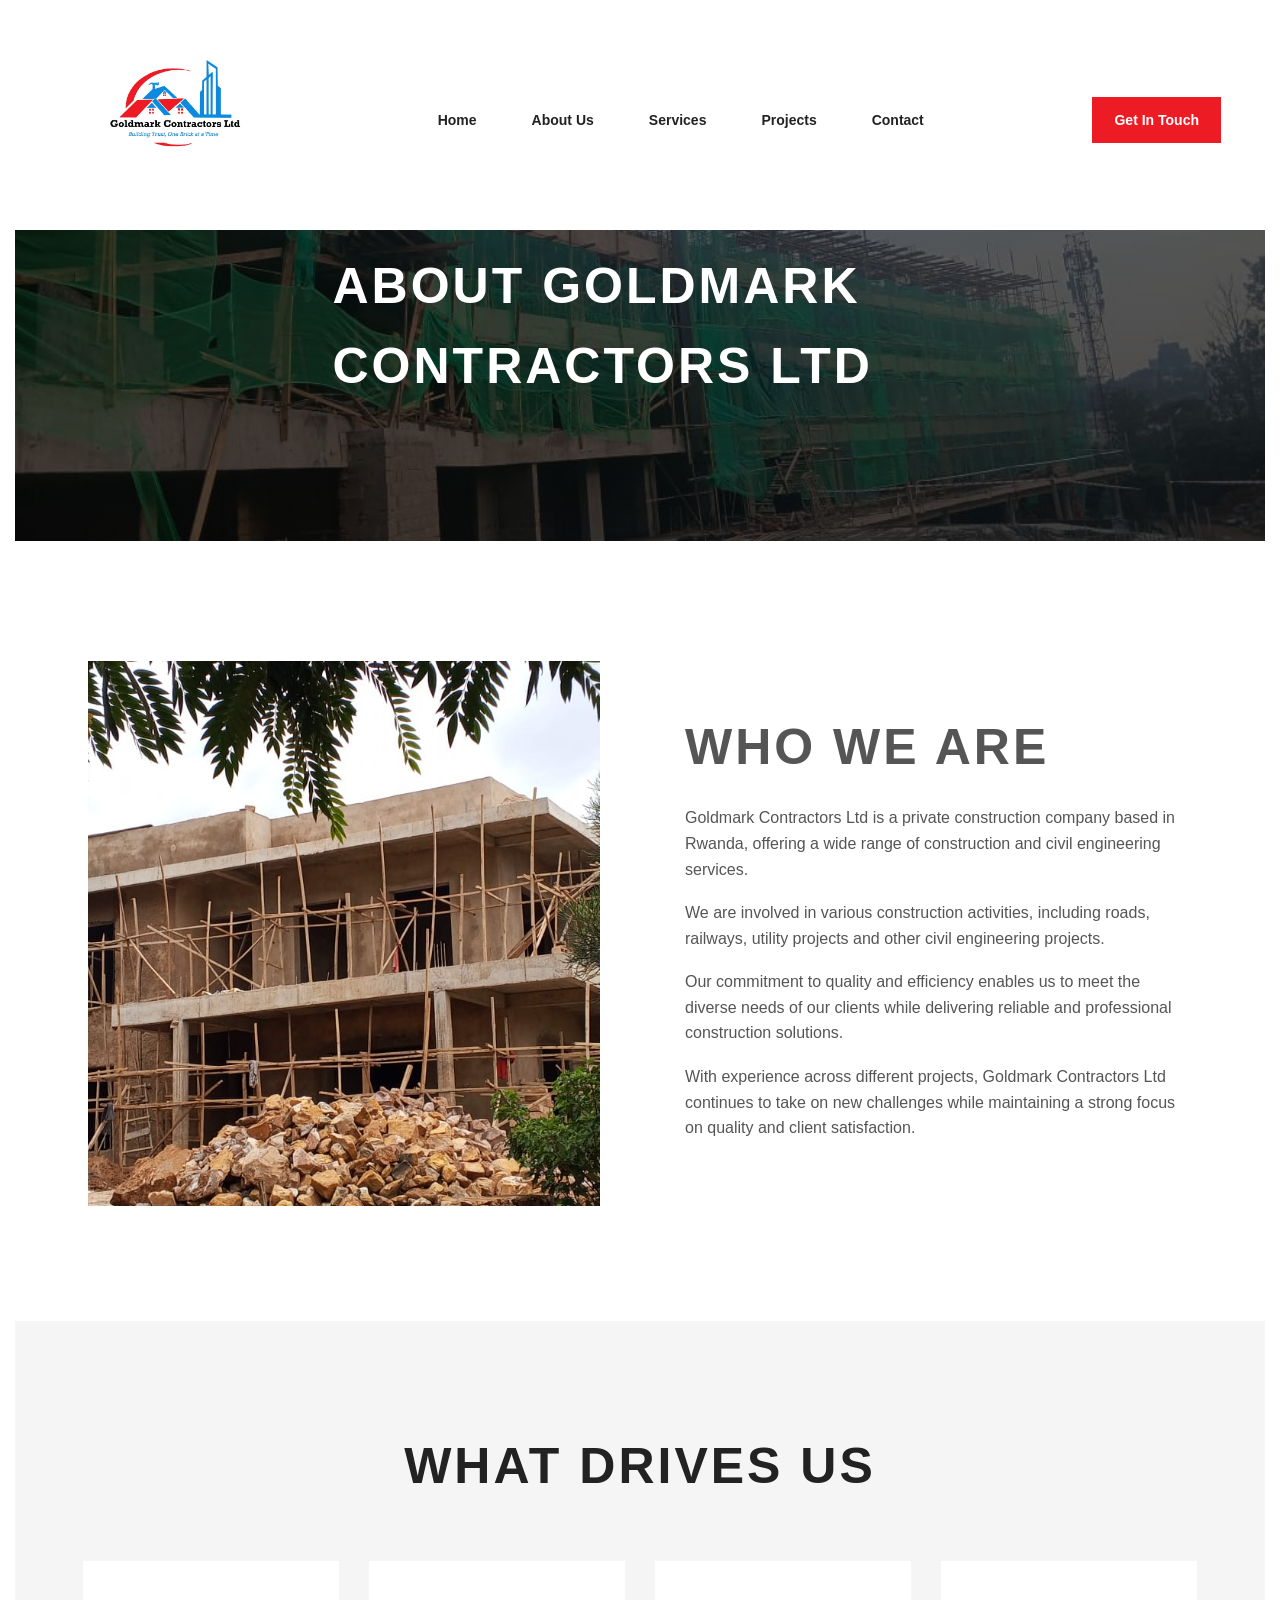
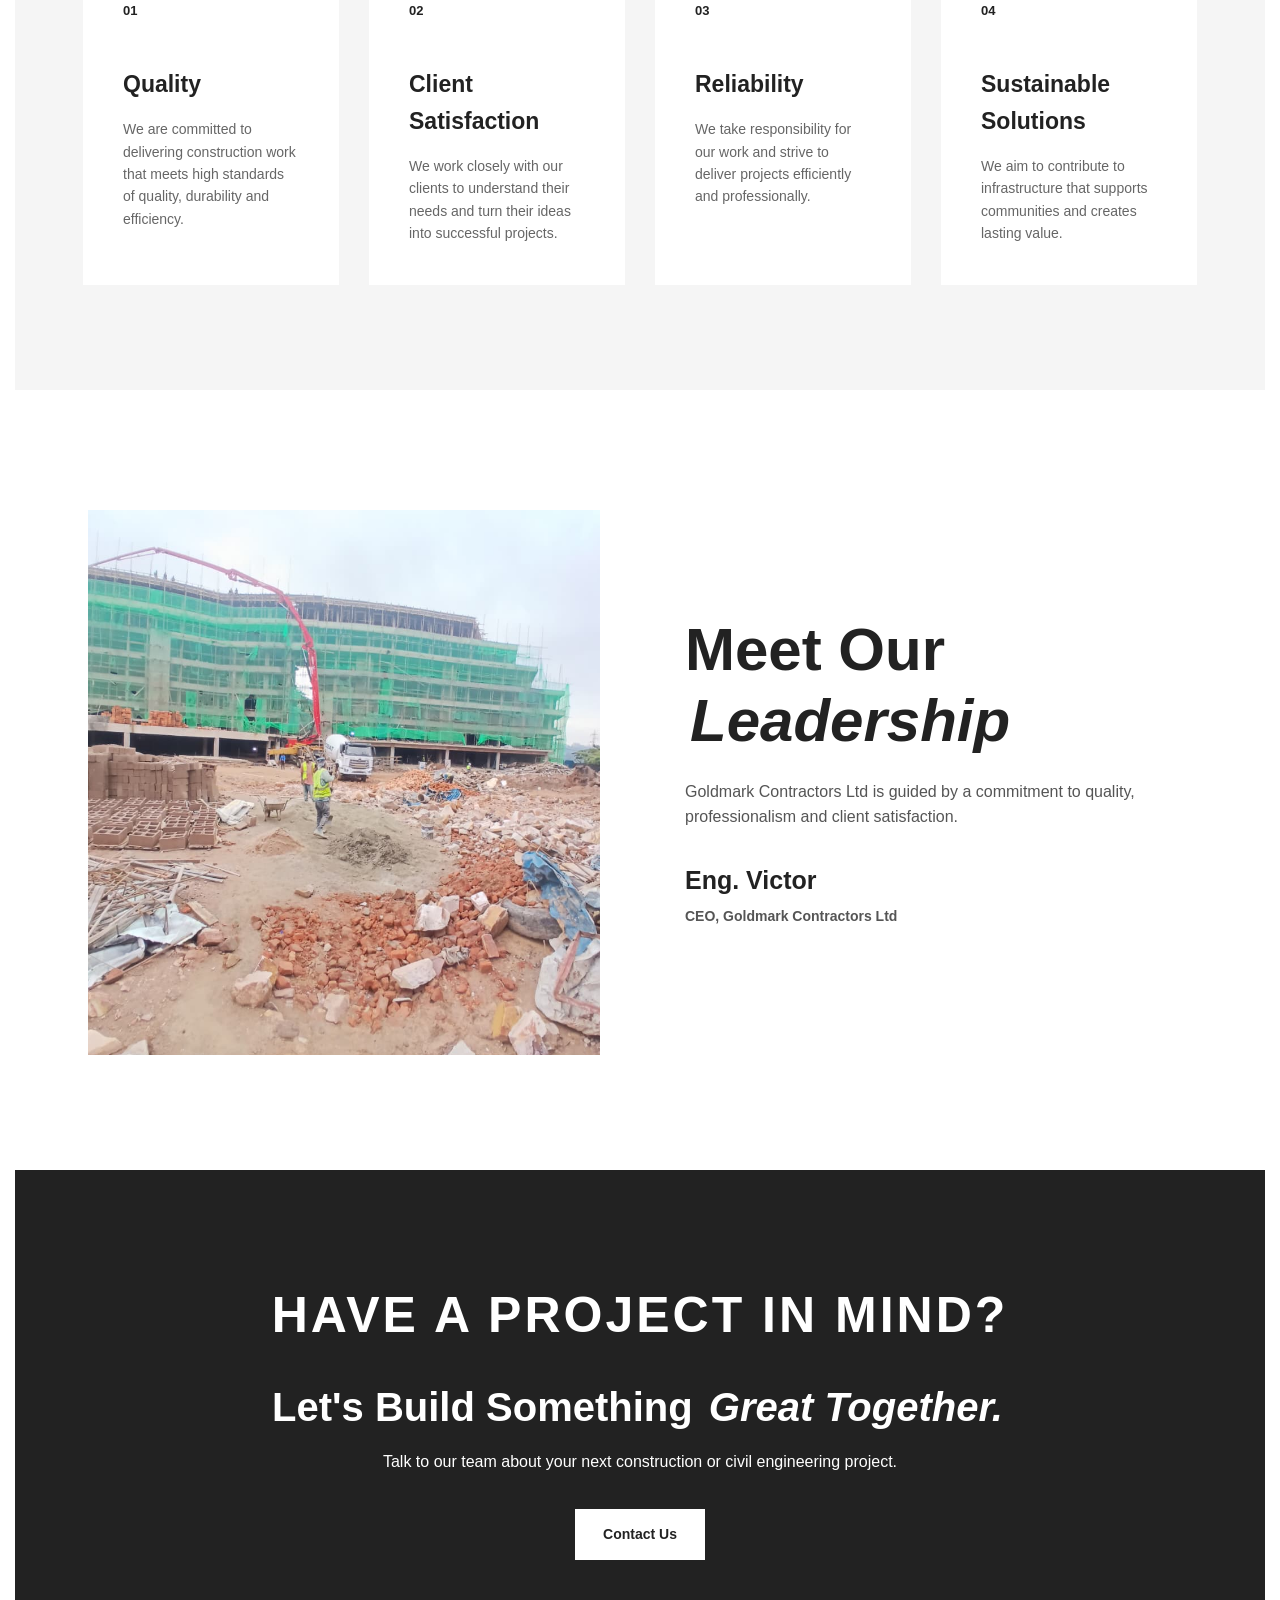
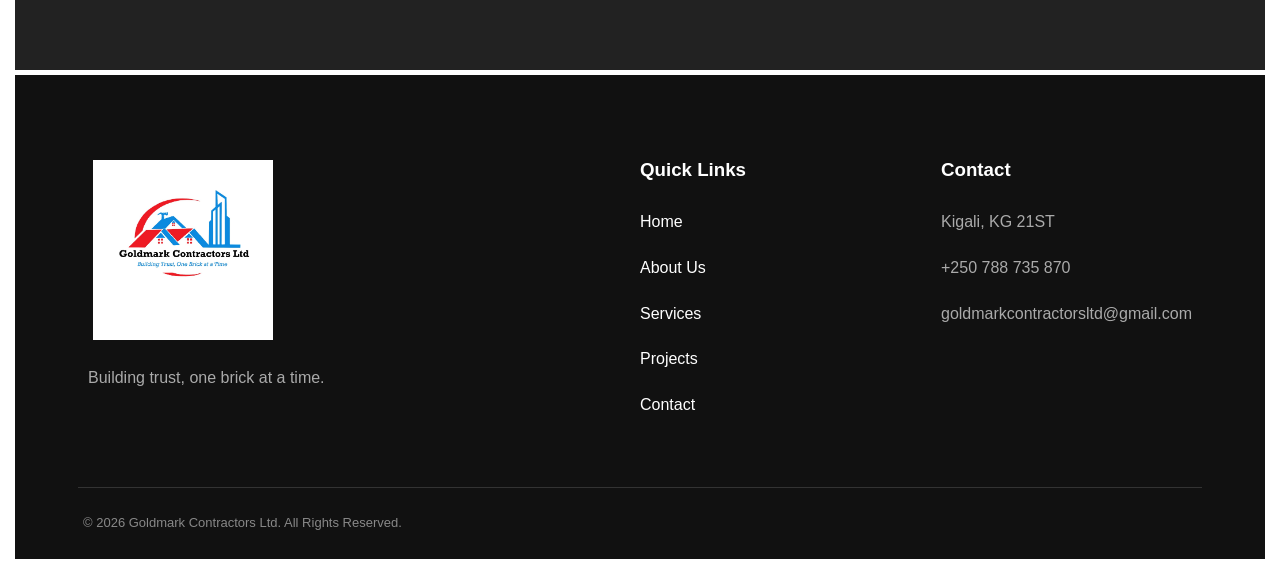
==== about.html @ 4ce862ca "Initial website" ====
```html
<!DOCTYPE html>
<html lang="en">

<head>

    <meta charset="UTF-8">

    <meta name="viewport" content="width=device-width, initial-scale=1.0">

    <title>About Us | Goldmark Contractors Ltd</title>

    <meta name="description"
        content="Learn more about Goldmark Contractors Ltd, our experience, values and commitment to quality construction.">

    <link rel="stylesheet" href="css/style.css">
    <link rel="stylesheet" href="css/about.css">

</head>


<body>


    <!-- ================= NAVIGATION ================= -->

    <header class="header">

        <nav class="navbar">

            <a href="index.html" class="logo">
                <img src="images/logo.jpeg"
                     alt="Goldmark Contractors Ltd Logo">
            </a>


            <ul class="nav-links">

                <li>
                    <a href="index.html">Home</a>
                </li>

                <li>
                    <a href="about.html">About Us</a>
                </li>

                <li>
                    <a href="services.html">Services</a>
                </li>

                <li>
                    <a href="projects.html">Projects</a>
                </li>

                <li>
                    <a href="contact.html">Contact</a>
                </li>

            </ul>


            <a href="contact.html" class="nav-button">
                Get In Touch
            </a>


            <button class="menu-toggle" id="menu-toggle">
                ☰
            </button>

        </nav>

    </header>



    <!-- ================= PAGE HERO ================= -->

    <section class="page-hero">

        <div class="page-hero-content">

            <p class="section-label">
                ABOUT GOLDMARK CONTRACTORS LTD
            </p>

           <!-- <h1>
                Building Trust,
                <span>One Brick at a Time.</span>
            </h1>-->

        </div>

    </section>



    <!-- ================= ABOUT INTRO ================= -->

    <section class="about-section section">

        <div class="about-grid">


            <div class="about-image">

                <img
                    src="images/project1.jpeg"
                    alt="Goldmark Contractors construction project"
                >

            </div>


            <div class="about-content">

                <p class="section-label">
                    WHO WE ARE
                </p>

                <!--<h2>
                    About Goldmark
                    <span>Contractors Ltd</span>
                </h2>-->

                <p>
                    Goldmark Contractors Ltd is a private construction
                    company based in Rwanda, offering a wide range of
                    construction and civil engineering services.
                </p>

                <p>
                    We are involved in various construction activities,
                    including roads, railways, utility projects and
                    other civil engineering projects.
                </p>

                <p>
                    Our commitment to quality and efficiency enables us
                    to meet the diverse needs of our clients while
                    delivering reliable and professional construction
                    solutions.
                </p>

                <p>
                    With experience across different projects, Goldmark
                    Contractors Ltd continues to take on new challenges
                    while maintaining a strong focus on quality and
                    client satisfaction.
                </p>

            </div>

        </div>

    </section>



    <!-- ================= VALUES ================= -->

    <section class="values-section">

        <div class="section-heading center">

            <p class="section-label">
                WHAT DRIVES US
            </p>

           <!-- <h2>
                Our <span>Commitment</span>
            </h2>
        -->
        </div>


        <div class="values-grid">


            <div class="value-card">

                <div class="value-number">
                    01
                </div>

                <h3>
                    Quality
                </h3>

                <p>
                    We are committed to delivering construction
                    work that meets high standards of quality,
                    durability and efficiency.
                </p>

            </div>


            <div class="value-card">

                <div class="value-number">
                    02
                </div>

                <h3>
                    Client Satisfaction
                </h3>

                <p>
                    We work closely with our clients to understand
                    their needs and turn their ideas into successful
                    projects.
                </p>

            </div>


            <div class="value-card">

                <div class="value-number">
                    03
                </div>

                <h3>
                    Reliability
                </h3>

                <p>
                    We take responsibility for our work and strive
                    to deliver projects efficiently and professionally.
                </p>

            </div>


            <div class="value-card">

                <div class="value-number">
                    04
                </div>

                <h3>
                    Sustainable Solutions
                </h3>

                <p>
                    We aim to contribute to infrastructure that
                    supports communities and creates lasting value.
                </p>

            </div>

        </div>

    </section>



    <!-- ================= CEO ================= -->

    <section class="ceo-section section">

        <div class="ceo-grid">


            <div class="ceo-image">

                <img
                    src="images/project2.jpeg"
                    alt="Goldmark Contractors Ltd"
                >

            </div>


            <div class="ceo-content">

                <!--<p class="section-label">
                    LEADERSHIP
                </p>
            -->
                <h2>
                    Meet Our
                    <span>Leadership</span>
                </h2>

                <p>
                    Goldmark Contractors Ltd is guided by a commitment
                    to quality, professionalism and client satisfaction.
                </p>

                <h3>
                    Eng. Victor
                </h3>

                <p class="ceo-title">
                    CEO, Goldmark Contractors Ltd
                </p>

            </div>

        </div>

    </section>



    <!-- ================= CTA ================= -->

    <section class="cta">

        <div>

            <p class="section-label">
                HAVE A PROJECT IN MIND?
            </p>

            <h2>
                Let's Build Something
                <span>Great Together.</span>
            </h2>

            <p>
                Talk to our team about your next construction
                or civil engineering project.
            </p>

            <a href="contact.html" class="btn secondary-btn">
                Contact Us
            </a>

        </div>

    </section>



    <!-- ================= FOOTER ================= -->

    <footer class="footer">

        <div class="footer-content">


            <div class="footer-column">

                <a href="index.html" class="logo">

                    <img
                        src="images/logo.jpeg"
                        alt="Goldmark Contractors Ltd Logo"
                    >

                </a>

                <p>
                    Building trust, one brick at a time.
                </p>

            </div>


            <div class="footer-column">

                <h3>
                    Quick Links
                </h3>

                <a href="index.html">Home</a>

                <a href="about.html">About Us</a>

                <a href="services.html">Services</a>

                <a href="projects.html">Projects</a>

                <a href="contact.html">Contact</a>

            </div>


            <div class="footer-column">

                <h3>
                    Contact
                </h3>

                <p>
                    Kigali, KG 21ST
                </p>

                <p>
                    +250 788 735 870
                </p>

                <p>
                    goldmarkcontractorsltd@gmail.com
                </p>

            </div>

        </div>


        <div class="footer-bottom">

            <p>
                © 2026 Goldmark Contractors Ltd.
                All Rights Reserved.
            </p>

        </div>

    </footer>


    <script src="js/script.js"></script>

</body>

</html>
---- css/style.css ----
/* =========================
   GENERAL
========================= */

* {
    margin: 5;
    padding: 0;
    box-sizing: border-box;
}

html {
    scroll-behavior: smooth;
}

body {
    font-family: Arial, Helvetica, sans-serif;
    color: #222;
    background: #ffffff;
    line-height: 1.6;
}

a {
    text-decoration: none;
    color: inherit;
}

img {
    max-width: 100%;
    display: block;
}


/* =========================
   NAVIGATION
========================= */

.header {
    width: 100%;
    position: absolute;
    top: 0;
    left: 0;
    z-index: 1000;
}

.navbar {
    width: 100%;
    min-height: 95px;
    padding: 10px 5%;

    display: flex;
    align-items: center;
    justify-content: space-between;

    background: white;
}

.logo {
    display: flex;
    align-items: center;
}

.logo img {
    width: 180px;
    height: auto;
    display: block;
}

.nav-links {
    display: flex;
    gap: 35px;
    list-style: none;
}

.nav-links a {
    font-size: 14px;
    font-weight: 600;
    color: #222;
}

.nav-links a:hover {
    opacity: 0.6;
}

.nav-button {
    background: #ed1c24;
    color: white;

    padding: 12px 22px;

    font-size: 14px;
    font-weight: 600;

    transition: 0.3s ease;
}

.nav-button:hover {
    background: #1689d8;
}

.menu-toggle {
    display: none;
    border: none;
    background: transparent;
    font-size: 28px;
    cursor: pointer;
}


/* =========================
   HERO
========================= */

.hero {
    min-height: 750px;

    display: flex;
    align-items: center;

    position: relative;
    overflow: hidden;

    color: white;

    background-image:
        linear-gradient(
            rgba(0, 0, 0, 0.55),
            rgba(0, 0, 0, 0.55)
        ),
        url("../images/project1.jpeg");

    background-size: 110%;
    background-position: center;

    animation: heroMovement 15s ease-in-out infinite alternate;
}
@keyframes heroMovement {

    0% {
        background-position: center center;
        background-size: 110%;
    }

    100% {
        background-position: center 45%;
        background-size: 120%;
    }

}

.hero-content {
    width: 90%;
    max-width: 1200px;
    margin: auto;
    padding-top: 80px;
}

.hero-small-text,
.section-label {
    font-size: 50px;
    font-weight: 900;
    letter-spacing: 3px;
    margin-bottom: 15px;
}

.hero h1 {
    max-width: 700px;
    font-size: clamp(15px, 7vw, 40px);
    line-height: 1;
    margin-bottom: 25px;
}

.hero h1 span,
.section-heading span,
.cta span {
    font-style: italic;
}

.hero-description {
    max-width: 600px;
    font-size: 18px;
    margin-bottom: 35px;
}

.hero-buttons {
    display: flex;
    gap: 15px;
}

.btn {
    display: inline-block;
    padding: 14px 28px;
    font-weight: 700;
    font-size: 14px;
    transition: 0.3s ease;
}

.primary-btn {
    background: #222;
    color: white;
}

.primary-btn:hover {
    transform: translateY(-3px);
}

.secondary-btn {
    background: white;
    color: #222;
}

.secondary-btn:hover {
    transform: translateY(-3px);
}


/* =========================
   SECTIONS
========================= */

.section {
    width: 90%;
    max-width: 1500px;
    margin: auto;
    padding: 100px 0;
}

.section-heading {
    max-width: 650px;
    margin-bottom: 50px;
}

.section-heading h2 {
    font-size: clamp(38px, 5vw, 60px);
    line-height: 1.1;
    margin-bottom: 20px;
}

.center {
    text-align: center;
    margin-left: auto;
    margin-right: auto;
}


/* =========================
   INTRO
========================= */

.intro-content {
    display: grid;
    grid-template-columns: 1fr 1fr;
    gap: 70px;
}

.intro-text h3 {
    font-size: 30px;
    margin-bottom: 20px;
}

.intro-text p {
    margin-bottom: 20px;
    color: #555;
}

.text-link {
    display: inline-block;
    margin-top: 15px;
    font-weight: 700;
}


/* =========================
   STATS
========================= */

.stats {
    width: 100%;
    padding: 70px 5%;

    display: grid;
    grid-template-columns: repeat(4, 1fr);

    background: #222;
    color: white;
    text-align: center;
}

.stat h3 {
    font-size: 45px;
    margin-bottom: 5px;
}

.stat p {
    font-size: 14px;
    opacity: 0.8;
}


/* =========================
   SERVICES
========================= */

.services {
    background: #f5f5f5;
    max-width: none;
    padding-left: 5%;
    padding-right: 5%;
}

.service-grid {
    max-width: 1200px;
    margin: auto;

    display: grid;
    grid-template-columns: repeat(4, 1fr);
    gap: 20px;
}

.service-card {
    background: white;
    padding: 35px;
    min-height: 300px;
    transition: 0.3s ease;
}

.service-card:hover {
    transform: translateY(-8px);
}

.service-number {
    font-size: 13px;
    font-weight: 700;
    margin-bottom: 40px;
}

.service-card h3 {
    font-size: 22px;
    margin-bottom: 15px;
}

.service-card p {
    color: #666;
    font-size: 14px;
    margin-bottom: 25px;
}

.service-card a {
    font-weight: 700;
    font-size: 13px;
}


/* =========================
   PROJECTS
========================= */

.project-grid {
    display: grid;
    grid-template-columns: repeat(3, 1fr);
    gap: 25px;
}

.project-card {
    background: #f5f5f5;
}

.project-image {
    height: 300px;
    overflow: hidden;
}

.project-image img {
    width: 100%;
    height: 100%;

    object-fit: cover;

    transition: transform 0.5s ease;
}

.project-card:hover .project-image img {
    transform: scale(1.05);
}

.image-placeholder {
    height: 100%;

    display: flex;
    align-items: center;
    justify-content: center;

    background: #ddd;
    color: #777;
}

.project-info {
    padding: 25px;
}

.project-info p {
    font-size: 12px;
    text-transform: uppercase;
    letter-spacing: 2px;
    margin-bottom: 5px;
}

.project-info h3 {
    font-size: 22px;
}

.center-button {
    text-align: center;
    margin-top: 45px;
}


/* =========================
   CTA
========================= */

.cta {
    padding: 100px 5%;
    background: #222;
    color: white;
    text-align: center;
}

.cta h2 {
    max-width: 800px;
    margin: 15px auto 20px;

    font-size: clamp(25px, 5vw, 40px);
    line-height: 1.1;
}

.cta p {
    margin-bottom: 30px;
}


/* =========================
   FOOTER
========================= */

.footer {
    background: #111;
    color: white;
    padding: 70px 5% 20px;
}

.footer-content {
    max-width: 1200px;
    margin: auto;

    display: grid;
    grid-template-columns: 2fr 1fr 1fr;
    gap: 50px;
}

.footer-column {
    display: flex;
    flex-direction: column;
    gap: 10px;
}

.footer-column h3 {
    margin-bottom: 10px;
}

.footer-column p {
    color: #aaa;
}

.footer-bottom {
    max-width: 1200px;
    margin: 60px auto 0;
    padding-top: 20px;
    border-top: 1px solid #333;

    font-size: 13px;
    color: #888;
}


/* =========================
   MOBILE
========================= */

@media (max-width: 900px) {

    .navbar {
        min-height: 80px;
        padding: 10px 5%;
    }

    .logo img {
        width: 140px;
    }

    .nav-links {
        display: none;

        position: absolute;
        top: 80px;
        left: 0;

        width: 100%;

        background: white;

        flex-direction: column;

        gap: 0;

        padding: 15px 5%;

        box-shadow: 0 8px 20px rgba(0, 0, 0, 0.08);
    }

    .nav-links.active {
        display: flex;
    }

    .nav-links li {
        width: 100%;
    }

    .nav-links a {
        display: block;
        padding: 14px 0;
    }

    .nav-button {
        display: none;
    }

    .menu-toggle {
        display: block;

        border: none;
        background: transparent;

        color: #222;

        font-size: 28px;

        cursor: pointer;
    }

}
@media (max-width: 600px) {

    .hero {
        min-height: 650px;
    }

    .hero h1 {
        font-size: 52px;
    }

    .hero-buttons {
        flex-direction: column;
        align-items: flex-start;
    }

    .stats {
        grid-template-columns: 1fr;
    }

    .service-grid {
        grid-template-columns: 1fr;
    }

    .section {
        padding: 70px 0;
    }

}

@media (max-width: 900px) {

    .about-grid,
    .ceo-grid {
        grid-template-columns: 1fr;
    }

    .values-grid {
        grid-template-columns: repeat(2, 1fr);
    }

    .about-image,
    .ceo-image {
        height: 400px;
    }

}


@media (max-width: 600px) {

    .values-grid {
        grid-template-columns: 1fr;
    }

}
---- css/about.css ----
/* =========================
   PAGE HERO
========================= */

.page-hero {
    min-height: 500px;

    display: flex;
    align-items: center;

    background:
        linear-gradient(
            rgba(0, 0, 0, 0.60),
            rgba(0, 0, 0, 0.60)
        ),
        url("../images/project3.jpeg");

    background-size: cover;
    background-position: center;

    color: white;
}

.page-hero-content {
    width: 50%;
    max-width: 1200px;
    margin: auto;
    padding-top: 80px;
}

.page-hero h1 {
    max-width: 750px;

    font-size: clamp(45px, 6vw, 75px);
    line-height: 1.05;
}

.page-hero h1 span {
    display: block;
    font-style: italic;
}


/* =========================
   ABOUT
========================= */

.about-grid {
    display: grid;
    grid-template-columns: 1fr 1fr;
    gap: 70px;

    align-items: center;
}

.about-image {
    height: 550px;
    overflow: hidden;
}

.about-image img {
    width: 100%;
    height: 100%;
    object-fit: cover;
}

.about-content h2 {
    font-size: clamp(38px, 5vw, 60px);
    line-height: 1.1;
    margin-bottom: 25px;
}

.about-content h2 span {
    display: block;
    font-style: italic;
}

.about-content p {
    color: #555;
    margin-bottom: 18px;
}


/* =========================
   VALUES
========================= */

.values-section {
    padding: 100px 5%;
    background: #f5f5f5;
}

.values-grid {
    max-width: 1200px;
    margin: auto;

    display: grid;
    grid-template-columns: repeat(4, 1fr);
    gap: 20px;
}

.value-card {
    background: white;
    padding: 35px;
    min-height: 280px;

    transition: 0.3s ease;
}

.value-card:hover {
    transform: translateY(-8px);
}

.value-number {
    font-size: 13px;
    font-weight: 700;

    margin-bottom: 45px;
}

.value-card h3 {
    font-size: 23px;
    margin-bottom: 15px;
}

.value-card p {
    color: #666;
    font-size: 14px;
}


/* =========================
   CEO
========================= */

.ceo-grid {
    display: grid;
    grid-template-columns: 1fr 1fr;
    gap: 70px;

    align-items: center;
}

.ceo-image {
    height: 550px;
    overflow: hidden;
}

.ceo-image img {
    width: 100%;
    height: 100%;
    object-fit: cover;
}

.ceo-content h2 {
    font-size: clamp(38px, 5vw, 60px);
    line-height: 1.1;
    margin-bottom: 25px;
}

.ceo-content h2 span {
    display: block;
    font-style: italic;
}

.ceo-content p {
    color: #555;
    margin-bottom: 20px;
}

.ceo-content h3 {
    font-size: 25px;
    margin-top: 30px;
}

.ceo-title {
    font-size: 14px;
    font-weight: 600;
}
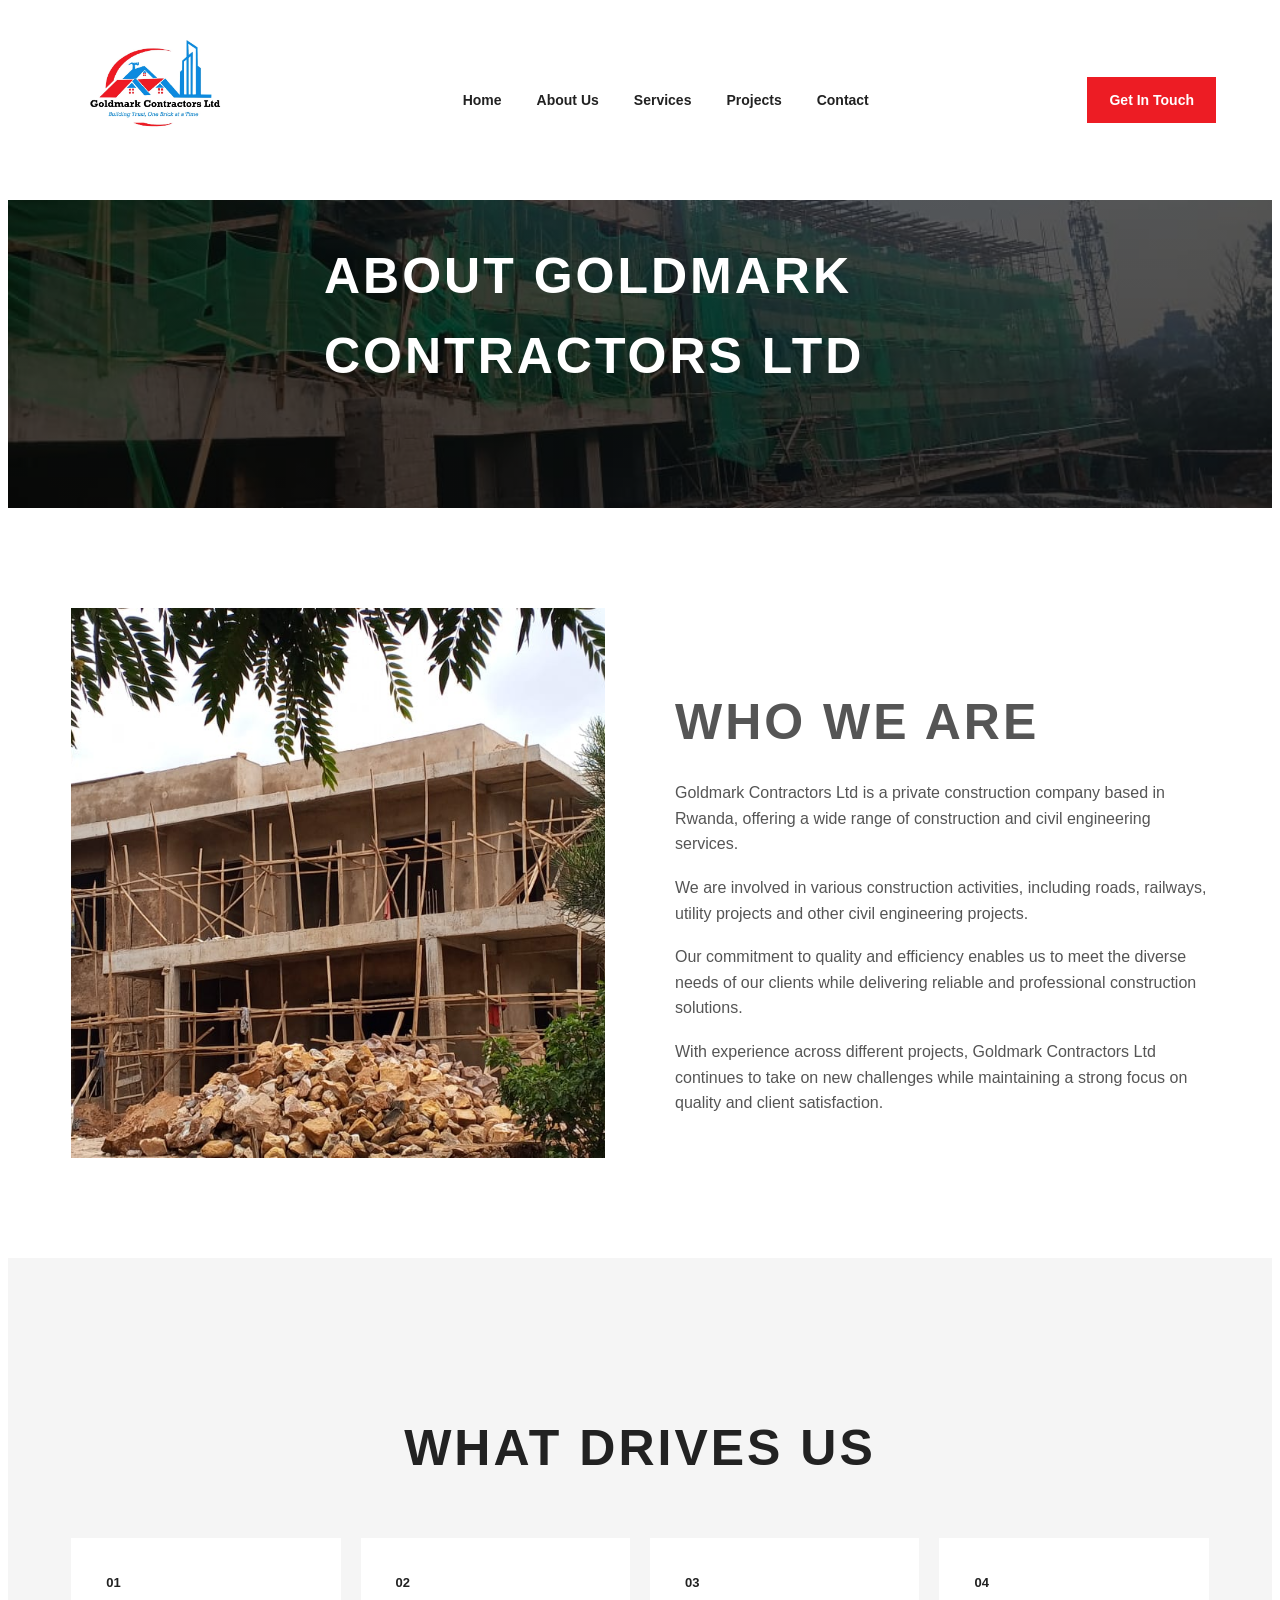
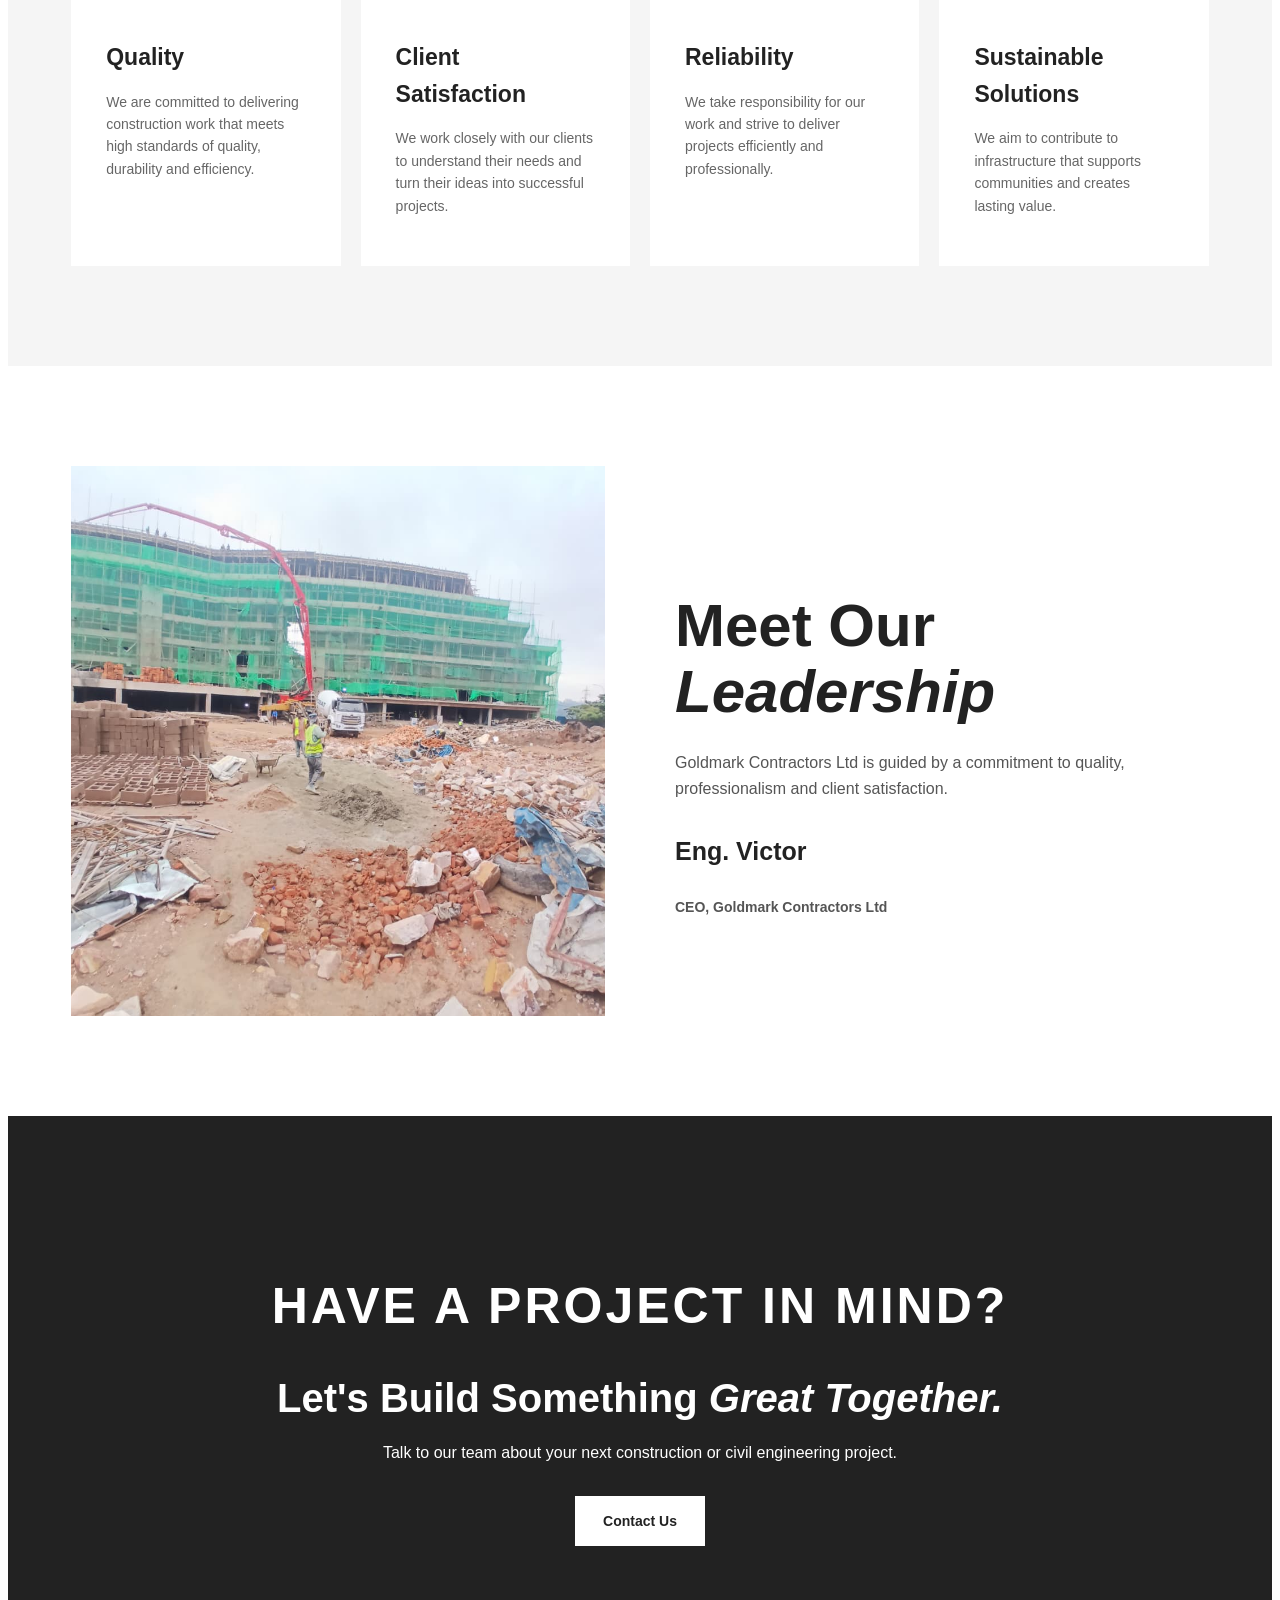
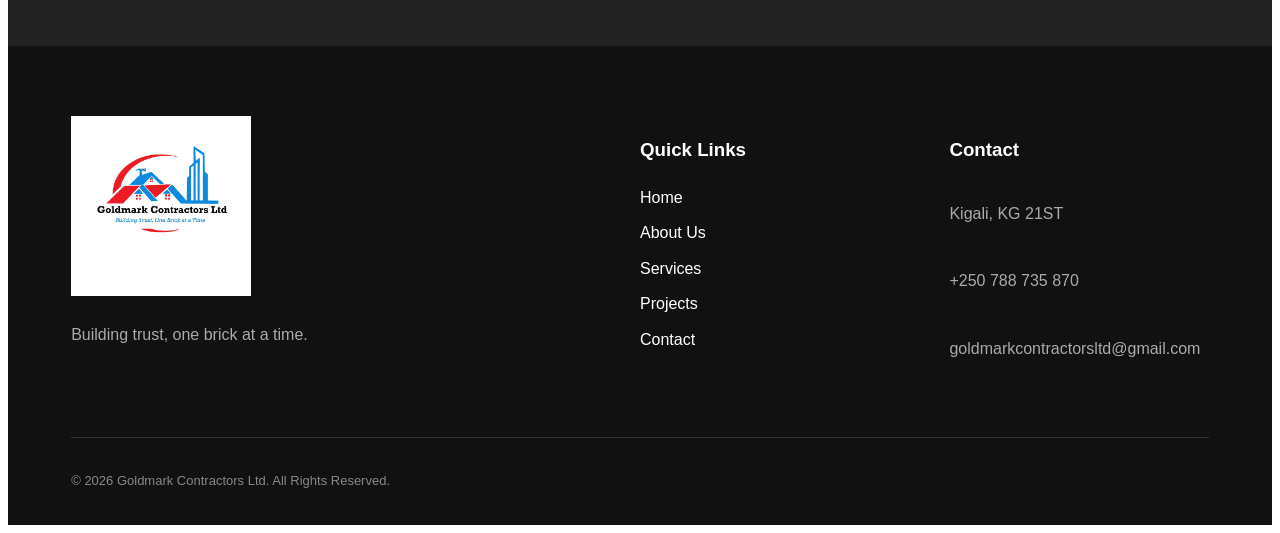
==== commit eac6208e: "Test automatic deployment" ====
--- a/about.html
+++ b/about.html
@@ -1,4 +1,4 @@
-```html
+
 <!DOCTYPE html>
 <html lang="en">
 
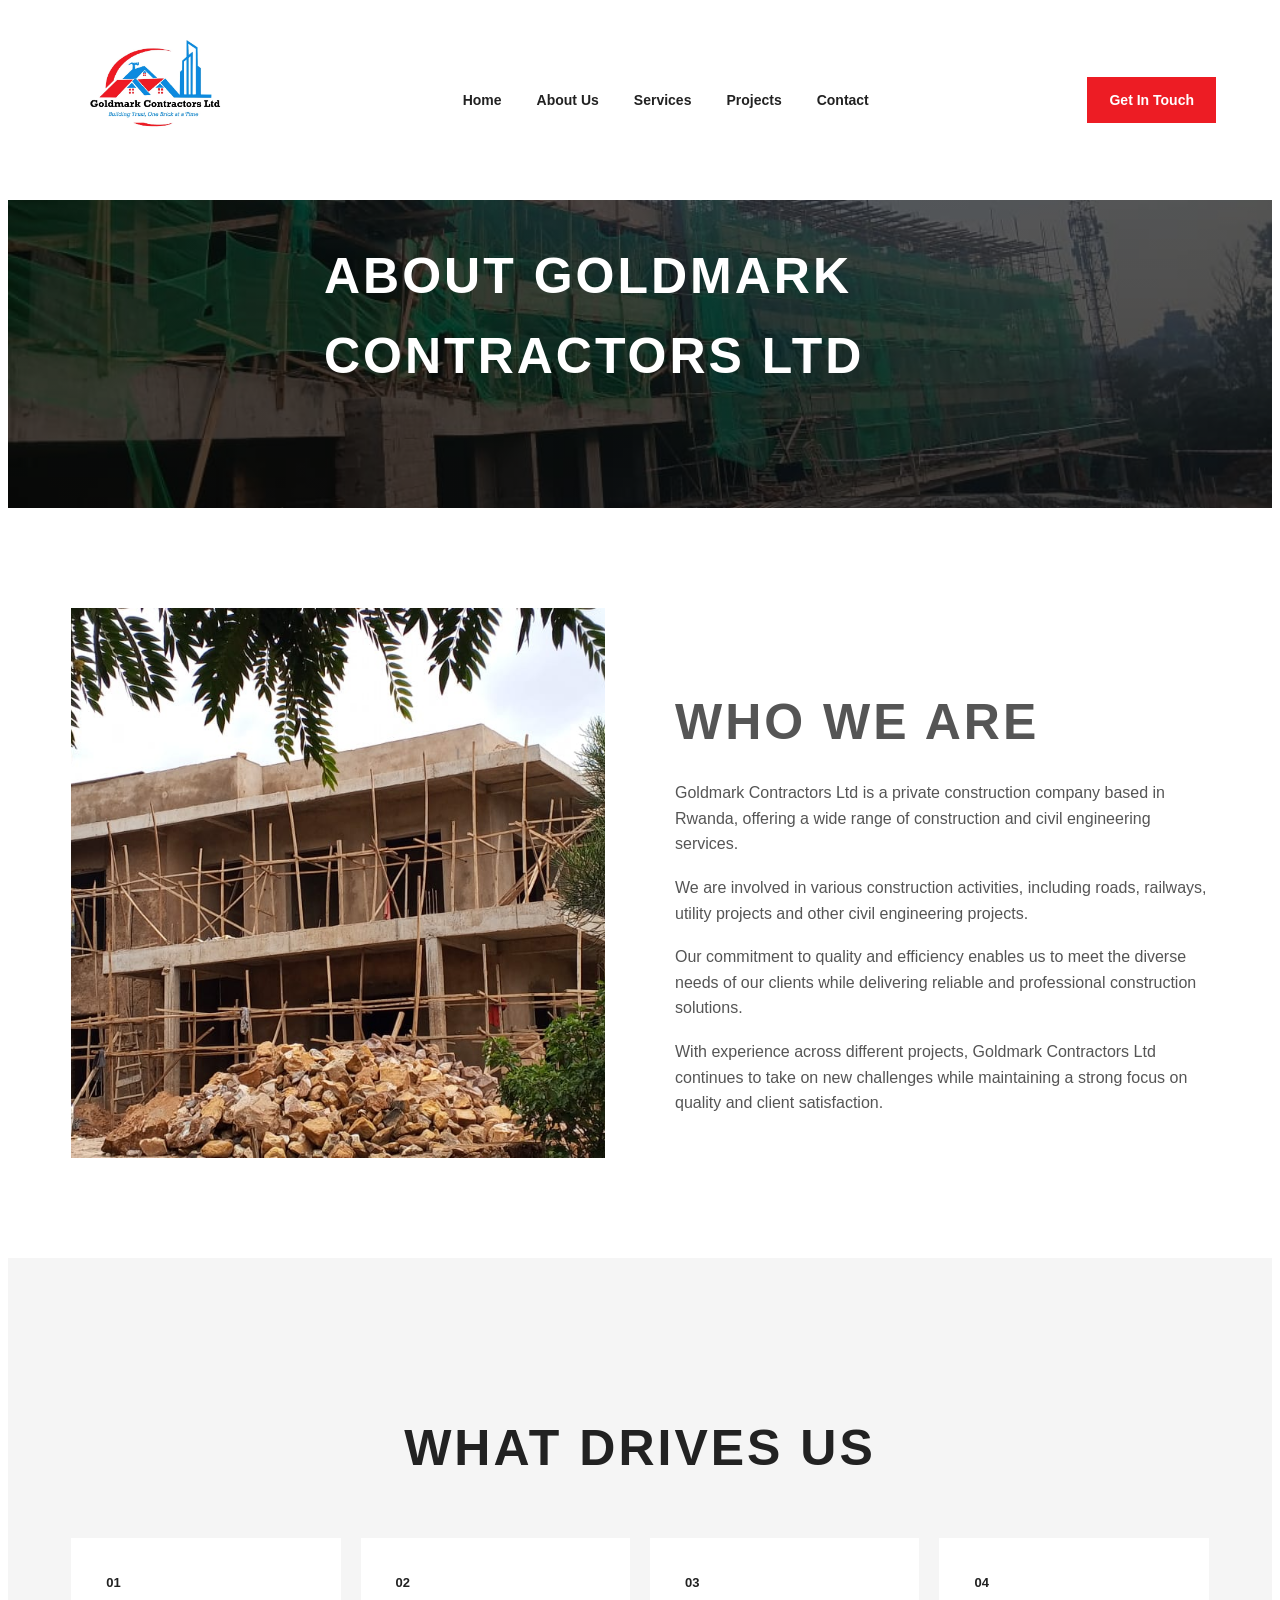
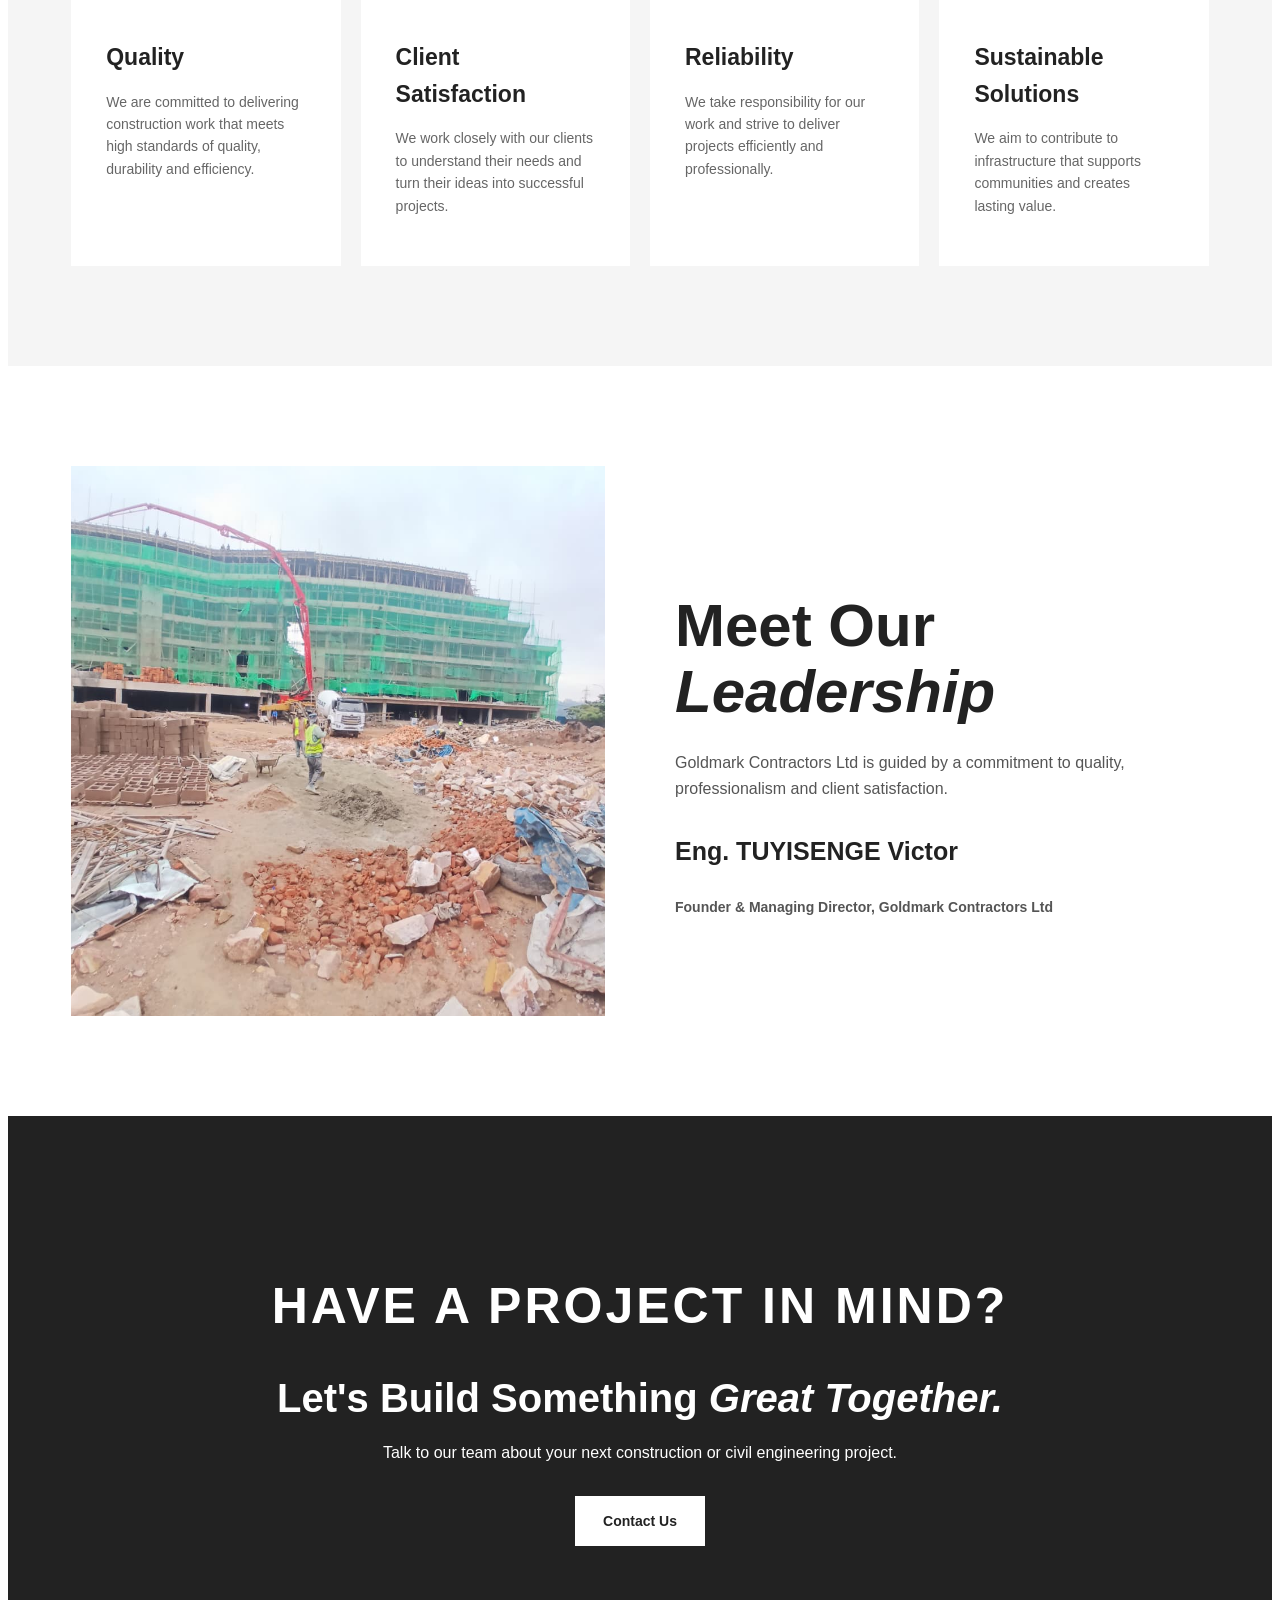
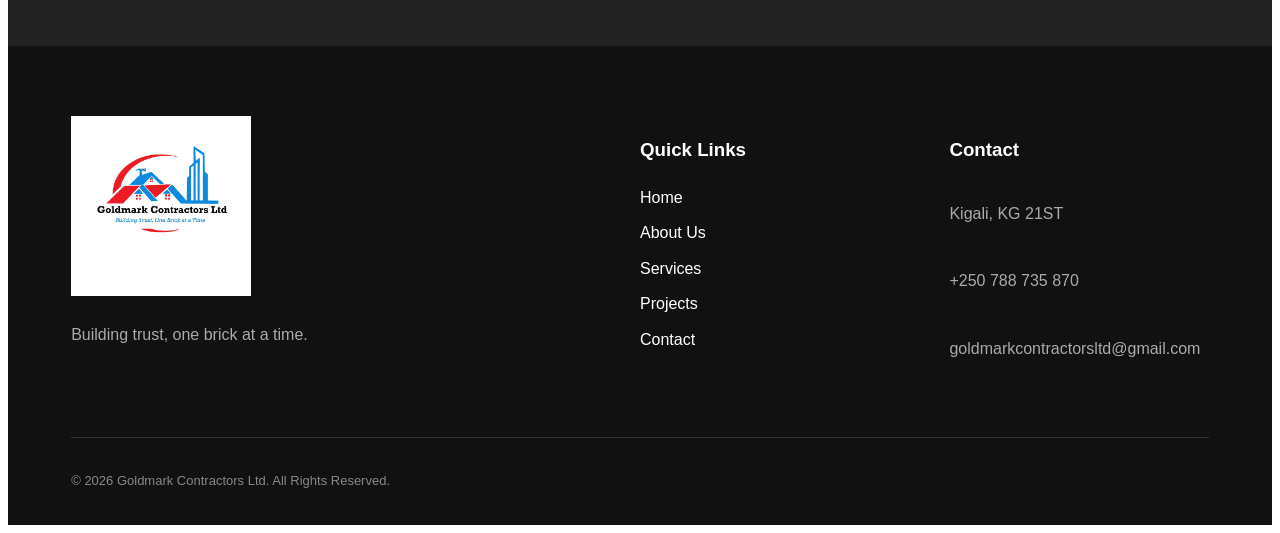
==== commit d0808c20: "Update website" ====
--- a/about.html
+++ b/about.html
@@ -290,11 +290,11 @@
                 </p>
 
                 <h3>
-                    Eng. Victor
+                    Eng. TUYISENGE Victor
                 </h3>
 
                 <p class="ceo-title">
-                    CEO, Goldmark Contractors Ltd
+                    Founder & Managing Director, Goldmark Contractors Ltd
                 </p>
 
             </div>
